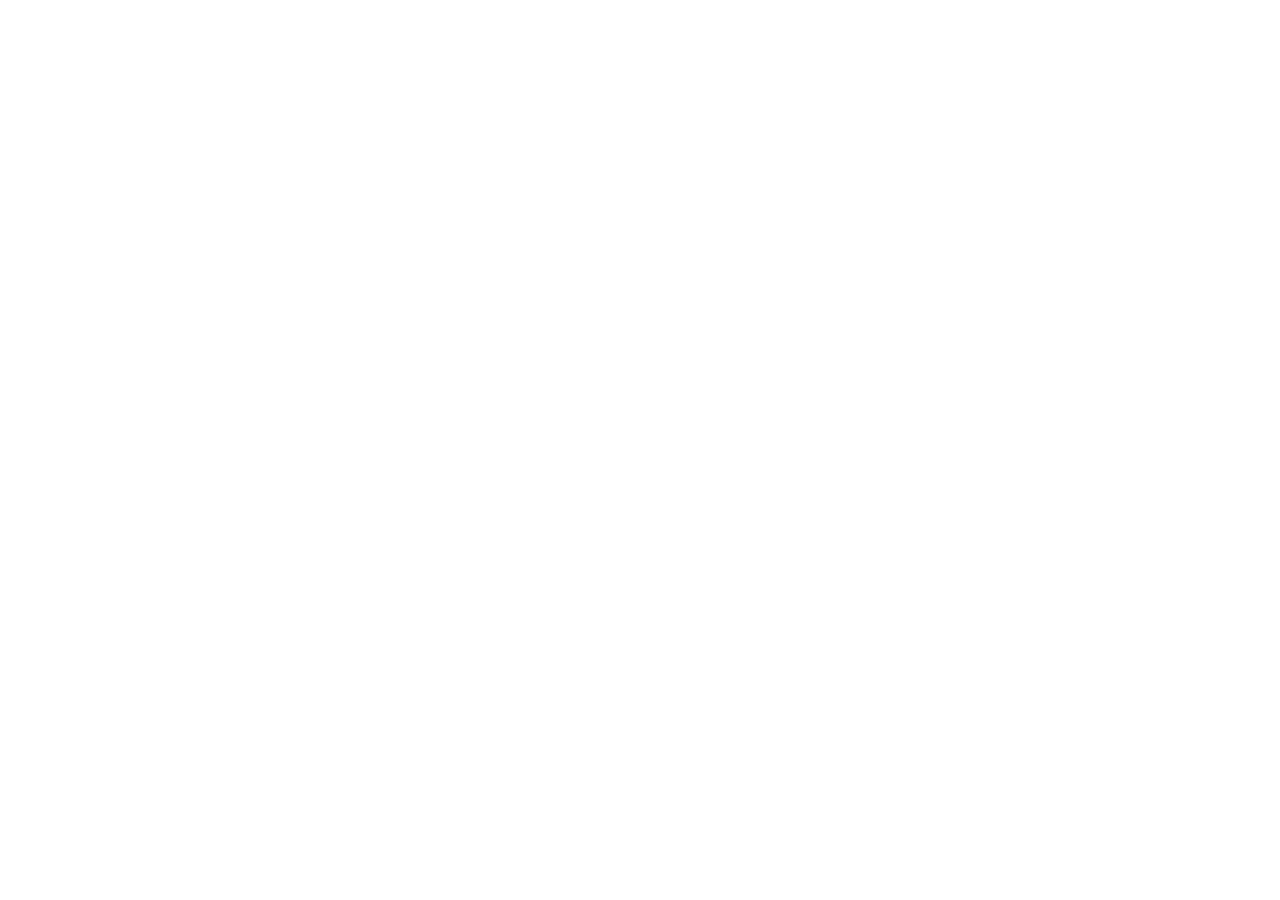
==== index.html @ ffbfe4e8 "Created basic HTML structure for index.html" ====
<!DOCTYPE html>
<html lang="ru-RU">

<head>
    <meta charset="UTF-8">
    <meta name="viewport" content="width=device-width, initial-scale=1.0">
    <title>TechStore</title>
    <link rel="stylesheet" href="css/style.css">
</head>

<body>

</body>
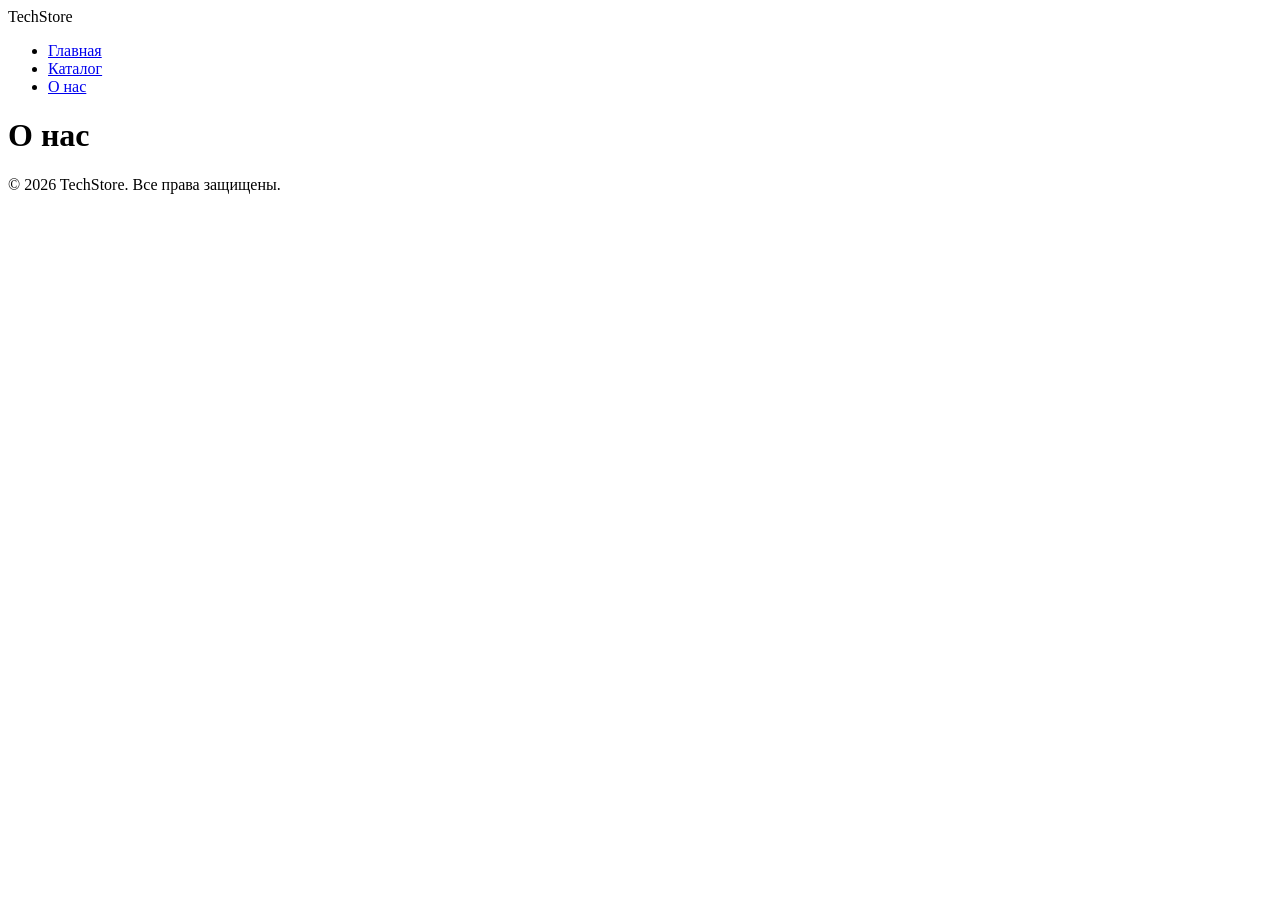
==== commit bb856c20: "Created catalog.html with product grid structure" ====
--- a/index.html
+++ b/index.html
@@ -9,5 +9,31 @@
 </head>
 
 <body>
+    <header>
+        <div class="container nav">
 
-</body>+            <div class="logo">
+                TechStore
+            </div>
+
+            <ul class="menu">
+                <li><a href="index.html">Главная</a></li>
+                <li><a href="catalog.html">Каталог</a></li>
+                <li><a href="about.html">О нас</a></li>
+            </ul>
+
+        </div>
+    </header>
+
+    <main class="container">
+
+        <h1>О нас</h1>
+
+    </main>
+
+    <footer>
+        <p>© 2026 TechStore. Все права защищены.</p>
+    </footer>
+</body>
+
+</html>
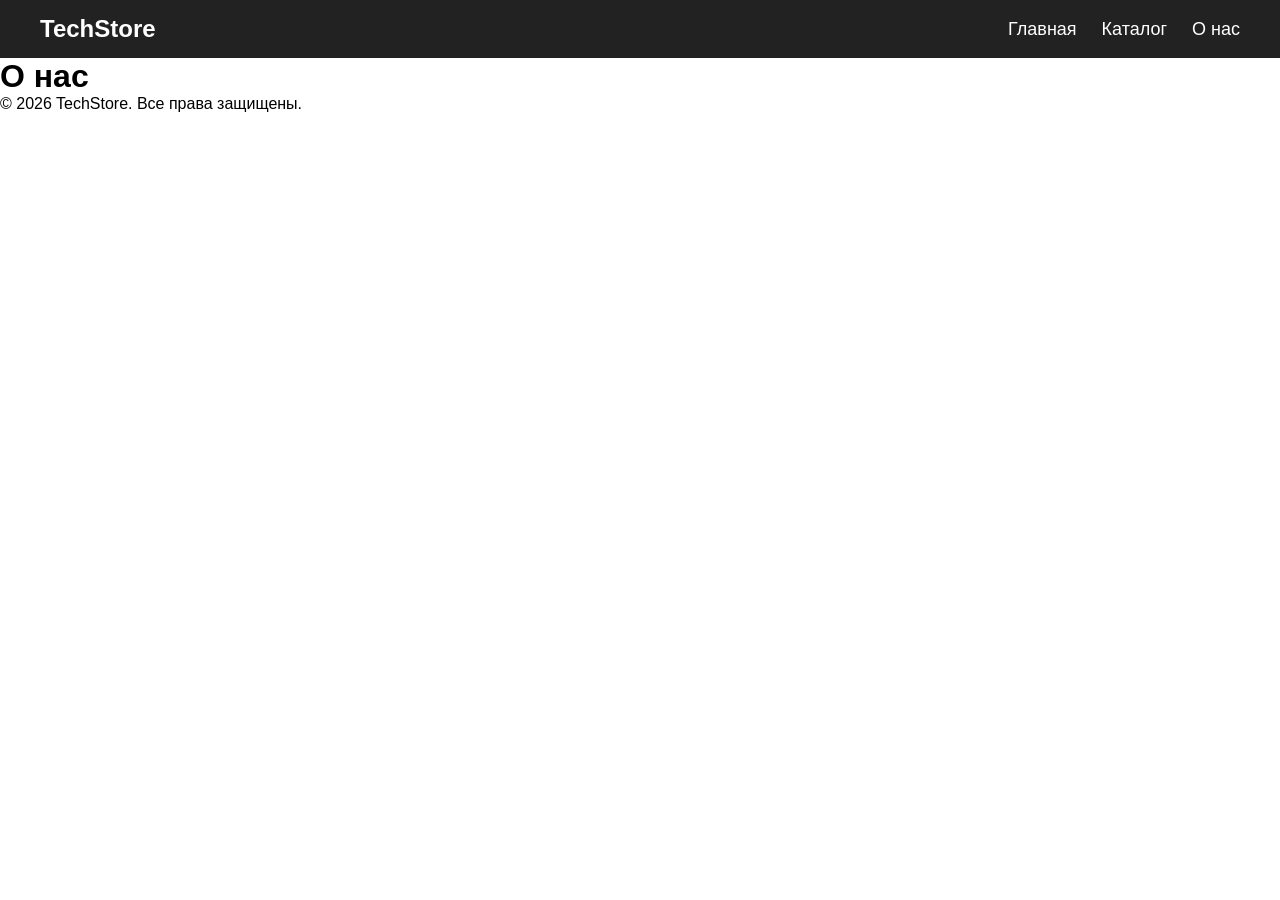
==== commit 9d0c2051: "Added CSS: navigation menu styling" ====
--- a/index.html
+++ b/index.html
@@ -10,19 +10,19 @@
 
 <body>
     <header>
-        <div class="container nav">
 
-            <div class="logo">
-                TechStore
-            </div>
+        <div>
 
-            <ul class="menu">
-                <li><a href="index.html">Главная</a></li>
-                <li><a href="catalog.html">Каталог</a></li>
-                <li><a href="about.html">О нас</a></li>
-            </ul>
+            <h2>TechStore</h2>
+
+            <nav>
+                <a href="index.html">Главная</a>
+                <a href="catalog.html">Каталог</a>
+                <a href="about.html">О нас</a>
+            </nav>
 
         </div>
+
     </header>
 
     <main class="container">
--- a/css/style.css
+++ b/css/style.css
@@ -0,0 +1,44 @@
+* {
+    margin: 0;
+    padding: 0;
+    box-sizing: border-box;
+}
+
+body {
+    font-family: Arial, sans-serif;
+}
+
+header {
+    background: #222;
+    padding: 15px 0;
+}
+
+header div {
+    width: 1200px;
+    margin: 0 auto;
+
+    display: flex;
+    justify-content: space-between;
+    align-items: center;
+}
+
+header h2 {
+    color: white;
+}
+
+nav {
+    display: flex;
+    gap: 25px;
+}
+
+nav a {
+    color: white;
+    text-decoration: none;
+    font-size: 18px;
+
+    transition: 0.3s;
+}
+
+nav a:hover {
+    color: orange;
+}
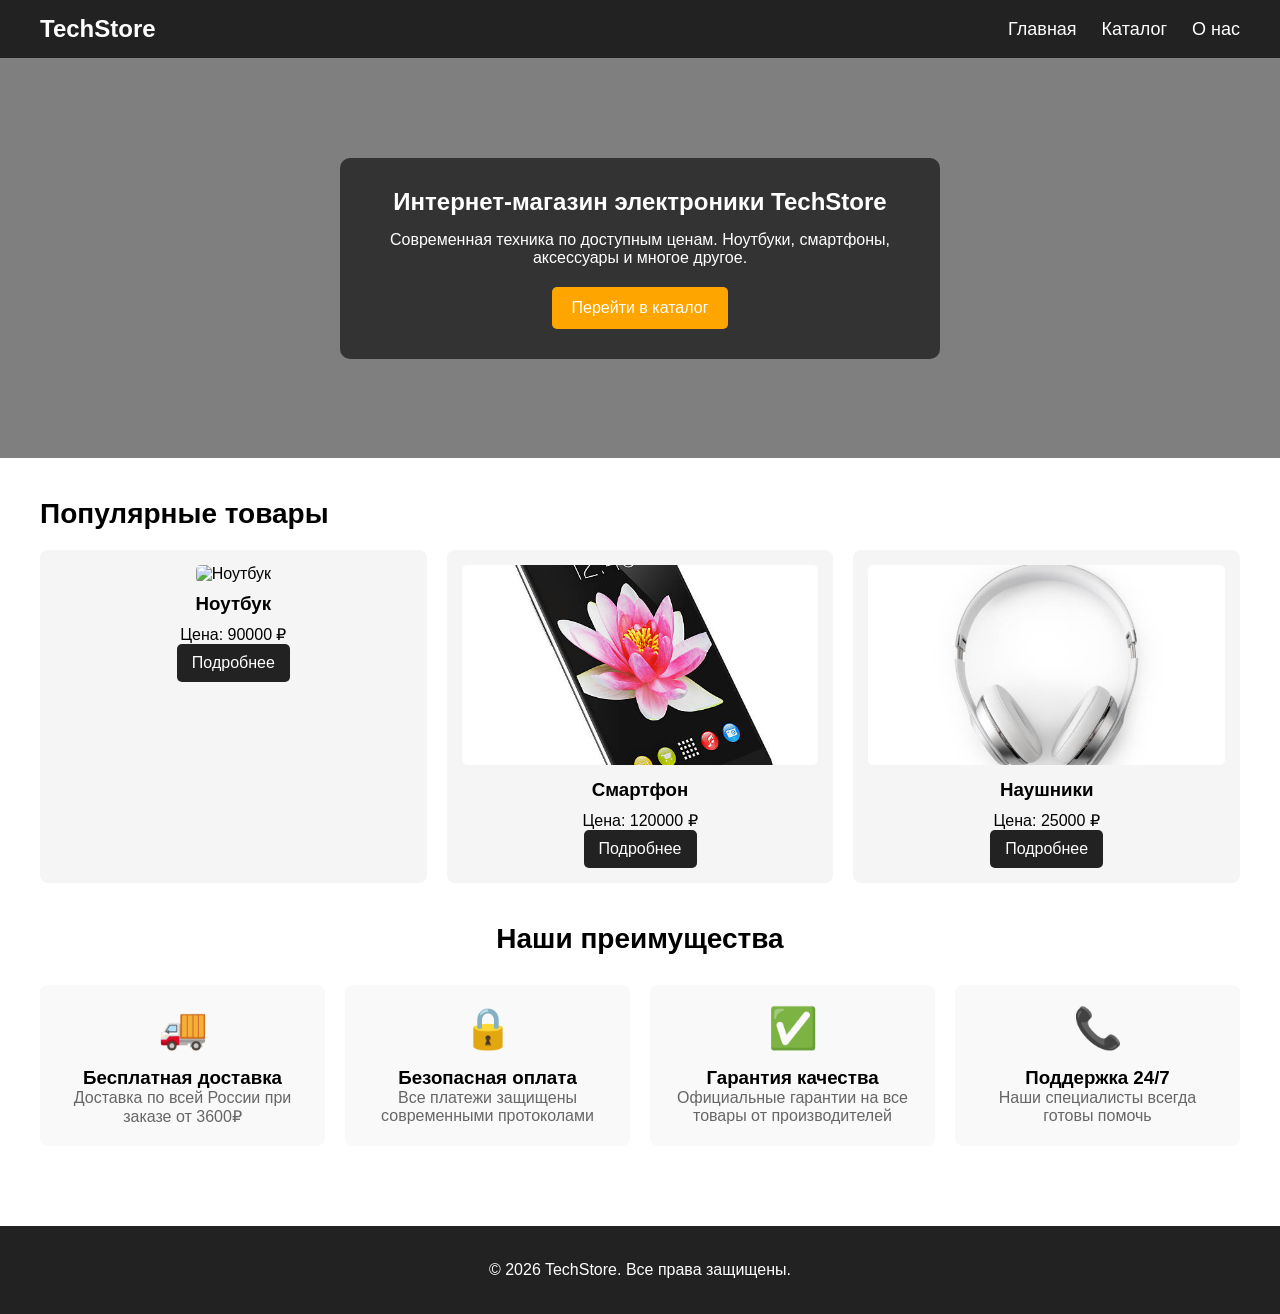
==== commit e4ef4195: "Fully remake code, finishing all pages, finilize project" ====
--- a/index.html
+++ b/index.html
@@ -27,7 +27,97 @@
 
     <main class="container">
 
-        <h1>О нас</h1>
+        <section class="hero">
+
+            <div class="hero-content">
+
+                <h1>Интернет-магазин электроники TechStore</h1>
+
+                <p>
+                    Современная техника по доступным ценам.
+                    Ноутбуки, смартфоны, аксессуары и многое другое.
+                </p>
+
+                <a href="catalog.html" class="hero-btn">
+                    Перейти в каталог
+                </a>
+
+            </div>
+
+        </section>
+        <section class="popular">
+
+            <h2>Популярные товары</h2>
+
+            <div class="popular-products">
+
+                <article class="product-card">
+
+                    <img src="img/products/laptop.jpg" alt="Ноутбук">
+
+                    <h3>Ноутбук</h3>
+
+                    <p>Цена: 90000 ₽</p>
+
+                    <a href="catalog.html">Подробнее</a>
+
+                </article>
+
+
+                <article class="product-card">
+
+                    <img src="img/products/phone.jpg" alt="Смартфон">
+
+                    <h3>Смартфон</h3>
+
+                    <p>Цена: 120000 ₽</p>
+
+                    <a href="catalog.html">Подробнее</a>
+
+                </article>
+
+
+                <article class="product-card">
+
+                    <img src="img/products/headphones.jpg" alt="Наушники">
+
+                    <h3>Наушники</h3>
+
+                    <p>Цена: 25000 ₽</p>
+
+                    <a href="catalog.html">Подробнее</a>
+
+                </article>
+
+            </div>
+
+        </section>
+        <section class="advantages">
+            <h2>Наши преимущества</h2>
+            <div class="advantages-grid">
+                <div class="advantage-card">
+                    <div class="advantage-icon">🚚</div>
+                    <h3>Бесплатная доставка</h3>
+                    <p>Доставка по всей России при заказе от 3600₽</p>
+                </div>
+                <div class="advantage-card">
+                    <div class="advantage-icon">🔒</div>
+                    <h3>Безопасная оплата</h3>
+                    <p>Все платежи защищены современными протоколами</p>
+                </div>
+                <div class="advantage-card">
+                    <div class="advantage-icon">✅</div>
+                    <h3>Гарантия качества</h3>
+                    <p>Официальные гарантии на все товары от производителей</p>
+                </div>
+                <div class="advantage-card">
+                    <div class="advantage-icon">📞</div>
+                    <h3>Поддержка 24/7</h3>
+                    <p>Наши специалисты всегда готовы помочь</p>
+                </div>
+            </div>
+        </section>
+    </main>
 
     </main>
 
--- a/css/style.css
+++ b/css/style.css
@@ -6,17 +6,31 @@
 
 body {
     font-family: Arial, sans-serif;
+    display: flex;
+    flex-direction: column;
+    min-height: 100vh;
+}
+
+html,
+body {
+    height: 100%;
+}
+
+.main {
+    flex: 1;
 }
 
 header {
     background: #222;
     padding: 15px 0;
+    position: sticky;
+    top: 0;
+    z-index: 100;
 }
 
 header div {
     width: 1200px;
     margin: 0 auto;
-
     display: flex;
     justify-content: space-between;
     align-items: center;
@@ -35,10 +49,483 @@
     color: white;
     text-decoration: none;
     font-size: 18px;
-
     transition: 0.3s;
 }
 
 nav a:hover {
     color: orange;
+}
+
+.hero {
+    height: 400px;
+    display: flex;
+    align-items: center;
+    justify-content: center;
+    text-align: center;
+    background: linear-gradient(rgba(0, 0, 0, 0.5), rgba(0, 0, 0, 0.5)), url('../img/screenshots/hero-bg.jpg');
+    background-size: cover;
+    background-position: center;
+}
+
+.hero-content {
+    background: rgba(0, 0, 0, 0.6);
+    color: white;
+    padding: 30px;
+    width: 600px;
+    border-radius: 10px;
+}
+
+.hero-content h1 {
+    margin-bottom: 15px;
+}
+
+.hero-content p {
+    margin-bottom: 20px;
+}
+
+.hero-btn {
+    display: inline-block;
+    padding: 12px 20px;
+    background: orange;
+    color: white;
+    text-decoration: none;
+    transition: 0.3s;
+    border-radius: 5px;
+}
+
+.hero-btn:hover {
+    background: darkorange;
+    transform: translateY(-2px);
+}
+
+.popular {
+    width: 1200px;
+    margin: 40px auto;
+}
+
+.popular h2 {
+    margin-bottom: 20px;
+    font-size: 28px;
+}
+
+.popular-products {
+    display: flex;
+    gap: 20px;
+}
+
+.product-card {
+    flex: 1;
+    background: #f5f5f5;
+    padding: 15px;
+    text-align: center;
+    transition: 0.3s;
+    border-radius: 8px;
+}
+
+.product-card img {
+    width: 100%;
+    height: 200px;
+    object-fit: cover;
+    border-radius: 5px;
+}
+
+.product-card h3 {
+    margin: 10px 0;
+}
+
+.price {
+    font-size: 20px;
+    font-weight: bold;
+    color: orange;
+    margin: 10px 0;
+}
+
+.rating {
+    color: #ffc107;
+    margin-bottom: 10px;
+}
+
+.product-card a,
+.catalog-item button {
+    display: inline-block;
+    padding: 10px 15px;
+    background: #222;
+    color: white;
+    text-decoration: none;
+    transition: 0.3s;
+    border-radius: 5px;
+    border: none;
+    cursor: pointer;
+}
+
+.product-card:hover {
+    transform: translateY(-5px);
+    box-shadow: 0 5px 15px rgba(0, 0, 0, 0.2);
+}
+
+.product-card a:hover,
+.catalog-item button:hover {
+    background: orange;
+}
+
+.advantages {
+    width: 1200px;
+    margin: 40px auto;
+}
+
+.advantages h2 {
+    text-align: center;
+    margin-bottom: 30px;
+    font-size: 28px;
+}
+
+.advantages-grid {
+    display: flex;
+    gap: 20px;
+    flex-wrap: wrap;
+}
+
+.advantage-card {
+    flex: 1;
+    text-align: center;
+    padding: 20px;
+    background: #f9f9f9;
+    border-radius: 8px;
+    transition: 0.3s;
+}
+
+.advantage-card:hover {
+    transform: translateY(-5px);
+}
+
+.advantage-icon {
+    font-size: 40px;
+    margin-bottom: 15px;
+}
+
+.advantage-card p {
+    color: #666;
+}
+
+.catalog {
+    width: 1200px;
+    margin: 40px auto;
+}
+
+.catalog h1 {
+    text-align: center;
+    margin-bottom: 30px;
+    font-size: 32px;
+}
+
+.catalog-grid {
+    display: grid;
+    grid-template-columns: repeat(3, 1fr);
+    gap: 20px;
+}
+
+.catalog-item {
+    background: #f5f5f5;
+    padding: 15px;
+    text-align: center;
+    border-radius: 8px;
+    transition: 0.3s;
+}
+
+.catalog-item:hover {
+    transform: translateY(-5px);
+    box-shadow: 0 5px 15px rgba(0, 0, 0, 0.2);
+}
+
+.catalog-item img {
+    width: 100%;
+    height: 200px;
+    object-fit: cover;
+    border-radius: 5px;
+}
+
+.catalog-item h3 {
+    margin: 10px 0;
+}
+
+.about {
+    width: 1200px;
+    margin: 40px auto;
+}
+
+.about h1 {
+    text-align: center;
+    margin-bottom: 30px;
+    font-size: 32px;
+}
+
+.about-section {
+    margin-bottom: 50px;
+}
+
+.about-section h2 {
+    margin-bottom: 20px;
+    font-size: 28px;
+    text-align: center;
+}
+
+.about-text {
+    line-height: 1.8;
+    text-align: center;
+    max-width: 800px;
+    margin: 0 auto;
+}
+
+.mission {
+    background: #f5f5f5;
+    padding: 30px;
+    border-radius: 8px;
+    margin: 30px 0;
+    text-align: center;
+}
+
+.mission p {
+    color: #666;
+}
+
+.achievements {
+    display: flex;
+    justify-content: space-around;
+    gap: 20px;
+    margin: 30px 0;
+    flex-wrap: wrap;
+}
+
+.achievement {
+    text-align: center;
+    flex: 1;
+    padding: 20px;
+    background: #f5f5f5;
+    border-radius: 8px;
+}
+
+.achievement .number {
+    font-size: 36px;
+    font-weight: bold;
+    color: orange;
+}
+
+.team {
+    display: flex;
+    gap: 30px;
+    justify-content: center;
+    flex-wrap: wrap;
+}
+
+.team-member {
+    text-align: center;
+    flex: 1;
+    min-width: 200px;
+    padding: 20px;
+    background: #f5f5f5;
+    border-radius: 8px;
+    transition: 0.3s;
+}
+
+.team-member:hover {
+    transform: translateY(-5px);
+}
+
+.team-member img {
+    width: 150px;
+    height: 150px;
+    border-radius: 50%;
+    object-fit: cover;
+    margin-bottom: 15px;
+}
+
+.team-member p {
+    color: #666;
+}
+
+.why-grid {
+    display: grid;
+    grid-template-columns: repeat(3, 1fr);
+    gap: 20px;
+    margin: 30px 0;
+}
+
+.why-item {
+    text-align: center;
+    padding: 20px;
+    background: #f5f5f5;
+    border-radius: 8px;
+}
+
+.why-icon {
+    font-size: 40px;
+    margin-bottom: 15px;
+}
+
+.why-item p {
+    color: #666;
+    font-size: 14px;
+}
+
+.contacts {
+    margin: 30px 0;
+    padding: 30px;
+    background: #f5f5f5;
+    border-radius: 8px;
+}
+
+.social-links {
+    margin-top: 20px;
+}
+
+.social-links a {
+    display: inline-block;
+    margin-right: 15px;
+    color: #222;
+    text-decoration: none;
+    padding: 8px 15px;
+    background: #ddd;
+    border-radius: 5px;
+    transition: 0.3s;
+}
+
+.social-links a:hover {
+    background: orange;
+    color: white;
+}
+
+footer {
+    background: #222;
+    color: white;
+    text-align: center;
+    padding: 30px;
+    margin-top: 40px;
+}
+
+footer p {
+    margin: 5px 0;
+}
+
+footer a {
+    color: orange;
+    text-decoration: none;
+}
+
+@media (max-width: 1199px) {
+
+    header div,
+    .popular,
+    .catalog,
+    .about,
+    .advantages {
+        width: 90%;
+        margin: 40px auto;
+    }
+
+    .catalog-grid {
+        grid-template-columns: repeat(3, 1fr);
+    }
+}
+
+@media (max-width: 768px) {
+    header div {
+        flex-direction: column;
+        gap: 15px;
+        text-align: center;
+    }
+
+    nav {
+        flex-wrap: wrap;
+        justify-content: center;
+        gap: 15px;
+    }
+
+    .hero {
+        height: 350px;
+    }
+
+    .hero-content {
+        width: 90%;
+    }
+
+    .hero-content h1 {
+        font-size: 24px;
+    }
+
+    .popular-products {
+        flex-direction: column;
+    }
+
+    .catalog-grid {
+        grid-template-columns: repeat(2, 1fr);
+    }
+
+    .advantages-grid {
+        flex-direction: column;
+    }
+
+    .why-grid {
+        grid-template-columns: repeat(2, 1fr);
+    }
+
+    .achievements {
+        flex-direction: column;
+    }
+
+    .team {
+        flex-direction: column;
+        align-items: center;
+    }
+
+    .team-member {
+        width: 80%;
+    }
+}
+
+@media (max-width: 575px) {
+    nav {
+        flex-direction: column;
+        gap: 10px;
+    }
+
+    nav a {
+        display: block;
+        padding: 10px;
+        background: #333;
+        text-align: center;
+        border-radius: 5px;
+    }
+
+    .hero {
+        height: 300px;
+    }
+
+    .hero-content h1 {
+        font-size: 20px;
+    }
+
+    .hero-content p {
+        font-size: 14px;
+    }
+
+    .product-card img,
+    .catalog-item img {
+        height: 150px;
+    }
+
+    .catalog-grid {
+        grid-template-columns: 1fr;
+    }
+
+    .why-grid {
+        grid-template-columns: 1fr;
+    }
+
+    .team-member {
+        width: 100%;
+    }
+
+    footer {
+        padding: 20px;
+    }
 }
